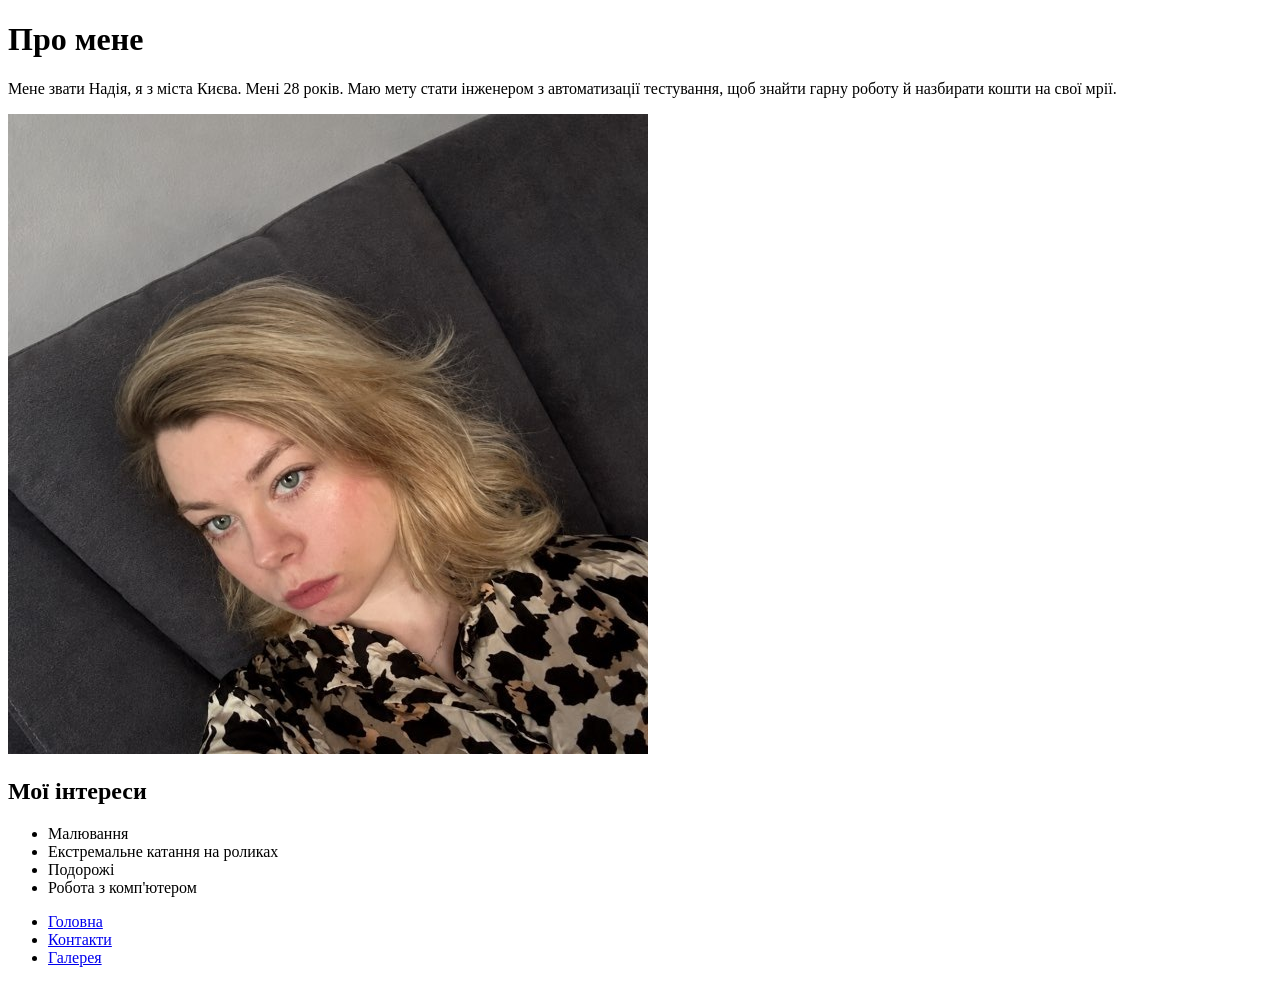
==== index.html @ b41cfc48 "Моя первая страница обо мне" ====
<!DOCTYPE html>
<html>   
   <head>
    <title>
        Про мене
    </title>
   </head>    
   <body>
    <h1>Про мене</h1>
    <p>Мене звати Надія, я з міста Києва. Мені 28 років. Маю мету стати інженером з автоматизації тестування, щоб знайти гарну роботу й назбирати кошти на свої мрії.</p>
    <img src="photo/mehomework.jpg" alt="Моє фото">
        <h2>Мої інтереси</h2>
    <ul>
        <li>Малювання</li>
        <li>Екстремальне катання на роликах</li>
        <li>Подорожі</li>
        <li>Робота з комп'ютером</li>
    </ul>
    <ul> 
<li><a href ="index.html"> Головна</a></li>
<li><a href ="pages/contact.html"> Контакти</a></li>
<li><a href ="pages/gallery.html"> Галерея</a></li>
</ul>
   </body>
</html>
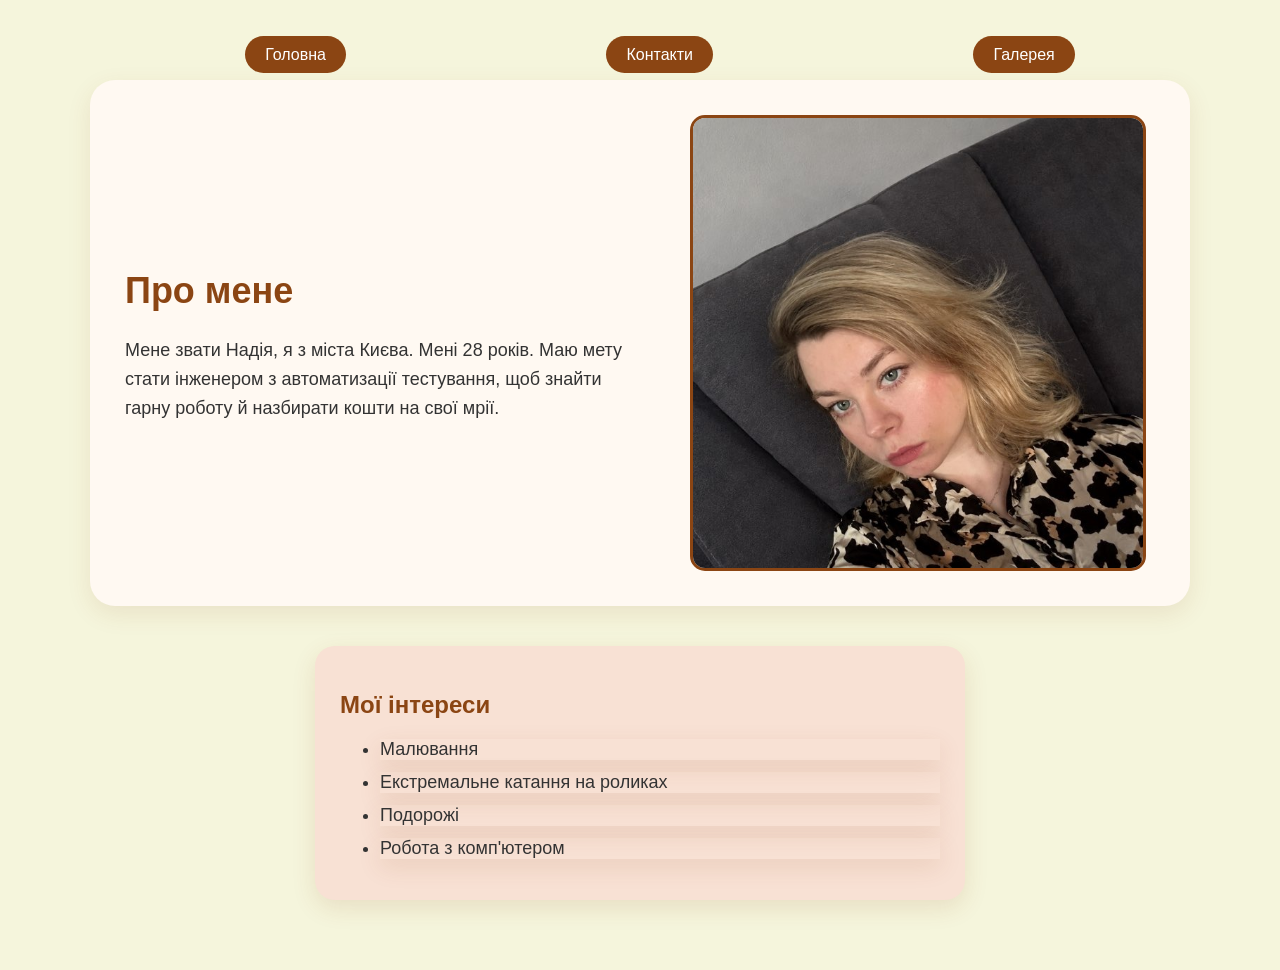
==== commit 7b966281: "добавила css" ====
--- a/index.html
+++ b/index.html
@@ -1,25 +1,35 @@
 <!DOCTYPE html>
-<html>   
-   <head>
-    <title>
-        Про мене
-    </title>
-   </head>    
-   <body>
-    <h1>Про мене</h1>
-    <p>Мене звати Надія, я з міста Києва. Мені 28 років. Маю мету стати інженером з автоматизації тестування, щоб знайти гарну роботу й назбирати кошти на свої мрії.</p>
-    <img src="photo/mehomework.jpg" alt="Моє фото">
-        <h2>Мої інтереси</h2>
-    <ul>
-        <li>Малювання</li>
-        <li>Екстремальне катання на роликах</li>
-        <li>Подорожі</li>
-        <li>Робота з комп'ютером</li>
+<html>
+
+<head>
+    <title>Про мене</title>
+    <link rel="stylesheet" href="./style.css">
+</head>
+
+<body>
+    <ul class="navigation">
+        <li><a href="index.html"> Головна</a></li>
+        <li><a href="pages/contact.html"> Контакти</a></li>
+        <li><a href="pages/gallery.html"> Галерея</a></li>
     </ul>
-    <ul> 
-<li><a href ="index.html"> Головна</a></li>
-<li><a href ="pages/contact.html"> Контакти</a></li>
-<li><a href ="pages/gallery.html"> Галерея</a></li>
-</ul>
-   </body>
+    <div class="about">
+        <div class="about-text">
+            <h1 id="main-title">Про мене</h1>
+            <p class="description">Мене звати Надія, я з міста Києва. Мені 28 років. Маю мету стати інженером з
+                автоматизації тестування, щоб знайти гарну роботу й назбирати кошти на свої мрії.</p>
+        </div>
+        <img src="photo/mehomework.jpg" alt="Моє фото" class="main-photo">
+    </div>
+    <div class="interests-card">
+        <h2 class="interests-title">Мої інтереси</h2>
+        <ul class="interests-list">
+            <li>Малювання</li>
+            <li>Екстремальне катання на роликах</li>
+            <li>Подорожі</li>
+            <li>Робота з комп'ютером</li>
+        </ul>
+    </div>
+
+</body>
+
 </html>
--- a/style.css
+++ b/style.css
@@ -0,0 +1,284 @@
+.photo {
+    width: 300px;
+    height: auto;
+    transition: transform 0.3s ease;
+}
+
+.main-photo {
+    width: 450px;
+}
+
+body {
+    background-color: #F5F5DC;
+    color: #333333;
+    font-family: Arial, sans-serif;
+    max-width: 1100px;
+    margin: 0 auto;
+    padding: 30px;
+}
+
+#main-title {
+    color: #8B4513;
+    font-size: 36px;
+}
+
+.description {
+    font-size: 18px;
+    line-height: 1.6;
+}
+
+.interests-title {
+    color: #8B4513;
+}
+
+.interests-list li {
+    margin-bottom: 10px;
+}
+
+.main-photo {
+    border-radius: 15px;
+    border: 3px solid #8B4513;
+    margin: 0 auto;
+    display: block;
+}
+
+.about {
+    display: flex;
+    gap: 40px;
+    align-items: center;
+    background-color: #FFF9F2;
+    padding: 35px;
+    border-radius: 25px;
+    box-shadow: 0 8px 25px rgba(139, 69, 19, 0.10);
+}
+
+.about-text {
+    width: 50%;
+}
+
+.navigation {
+    display: flex;
+    flex-wrap: wrap;
+    list-style: none;
+    justify-content: space-around;
+    gap: 20px 30px;
+    align-items: flex-end;
+}
+
+.navigation a {
+    text-decoration: none;
+    background-color: #8B4513;
+    color: white;
+    padding: 10px 20px;
+    border-radius: 20px;
+}
+
+.navigation a:hover {
+    background-color: #D2691E;
+    color: white;
+}
+
+.interests-card {
+    background-color: #F8E1D4;
+    padding: 25px;
+    border-radius: 20px;
+    margin-top: 40px;
+    max-width: 600px;
+    margin: 40px auto;
+    box-shadow: 0 8px 25px rgba(139, 69, 19, 0.12);
+}
+
+.interests-card li {
+    font-size: 18px;
+    margin-bottom: 12px;
+    box-shadow: 0 8px 25px rgba(139, 69, 19, 0.12);
+
+}
+
+.contacts-card {
+    background-color: #F8E1D4;
+    padding: 40px;
+    border-radius: 20px;
+    margin: 40px auto;
+    max-width: 500px;
+    box-shadow: 0 5px 20px rgba(139, 69, 19, 0.1);
+}
+
+.telegram-link,
+.instagram-link {
+    display: inline-flex;
+    align-items: center;
+    gap: 8px;
+    background-color: #8B4513;
+    color: white;
+    padding: 12px 20px;
+    border-radius: 20px;
+    text-decoration: none;
+    transition: background-color 0.3s ease;
+}
+
+.social-links {
+    list-style: none;
+    padding: 0;
+}
+
+#contacts-title {
+    color: #8B4513;
+}
+
+.telegram-link:hover,
+.instagram-link:hover {
+    background-color: #D2691E;
+
+}
+
+.gallery-card {
+    background-color: #FFF9F2;
+    padding: 50px;
+    border-radius: 25px;
+    margin: 40px auto;
+    box-shadow: 0 8px 25px rgba(139, 69, 19, 0.10);
+    max-width: 900px;
+
+
+
+}
+
+.gallery-card .photo {
+    width: 400px;
+    aspect-ratio: 3/4;
+    background-color: #FFF9F2;
+    border-radius: 15px;
+    border: 3px solid #8B4513;
+    flex-shrink: 0;
+    scroll-snap-align: center;
+}
+
+.gallery-photos {
+    display: flex;
+    flex-wrap: nowrap;
+    grid-template-columns: repeat(auto-fit, minmax(250px, 1fr));
+    gap: 10px 30px;
+    overflow-x: auto;
+    scroll-snap-type: x mandatory;
+}
+
+.gallery-card .cat-photo {
+    display: block;
+    margin: 0 auto;
+    width: 400px;
+    height: auto;
+    border-radius: 20px;
+    flex-shrink: 0;
+    scroll-snap-align: center;
+    box-shadow: 0 8px 20px rgba(139, 69, 19, 0.3);
+    border: 3px solid #8B4513;
+    transition: transform 0.3s ease;
+
+}
+
+#gallery-title {
+    color: #8B4513;
+    font-size: 36px;
+}
+
+h2 {
+    color: #bb560e;
+
+}
+
+#lightbox1,
+#lightbox2,
+#lightbox3,
+#lightbox4 {
+    visibility: hidden;
+    position: fixed;
+    width: 100vw;
+    height: 100vh;
+    top: 0;
+    left: 0;
+    opacity: 0;
+    transition: opacity 0.5s;
+}
+
+#lightbox1:target,
+#lightbox2:target,
+#lightbox3:target,
+#lightbox4:target {
+    display: flex;
+    visibility: visible;
+    background-color: rgba(0, 0, 0, 0.5);
+    justify-content: center;
+    align-items: center;
+    opacity: 1;
+}
+
+#large-photo1,
+#large-photo2,
+#large-photo3 {
+    max-width: 90%;
+    max-height: 80%;
+    height: auto;
+}
+
+.lightbox-close {
+    position: absolute;
+    top: 100px;
+    right: 40px;
+    text-decoration: none;
+    color: white;
+    font-size: 32px;
+    z-index: 10;
+    background-color: rgba(0, 0, 0, 0.3);
+}
+
+#large-photo4 {
+    max-height: 80%;
+    max-width: 90%;
+    height: auto;
+    border: 3px solid #8B4513;
+}
+
+.photo:hover {
+    transform: scale(1.05);
+}
+
+.cat-photo:hover {
+    transform: scale(1.05);
+}
+
+.lightbox-next {
+    position: absolute;
+    top: 50%;
+    right: 40px;
+    text-decoration: none;
+    color: white;
+    font-size: 32px;
+    z-index: 10;
+    padding: 10px 15px;
+    background-color: rgba(0, 0, 0, 0.3);
+}
+
+.lightbox-next:hover {
+    background-color: rgba(0, 0, 0, 0.5);
+}
+
+.lightbox-close:hover {
+    background-color: rgba(0, 0, 0, 0.5);
+}
+
+.lightbox-prev {
+    position: absolute;
+    top: 50%;
+    left: 40px;
+    text-decoration: none;
+    color: white;
+    font-size: 32px;
+    z-index: 10;
+    padding: 10px 15px;
+    background-color: rgba(0, 0, 0, 0.3);
+}
+
+.lightbox-prev:hover {
+    background-color: rgba(0, 0, 0, 0.5);
+}
